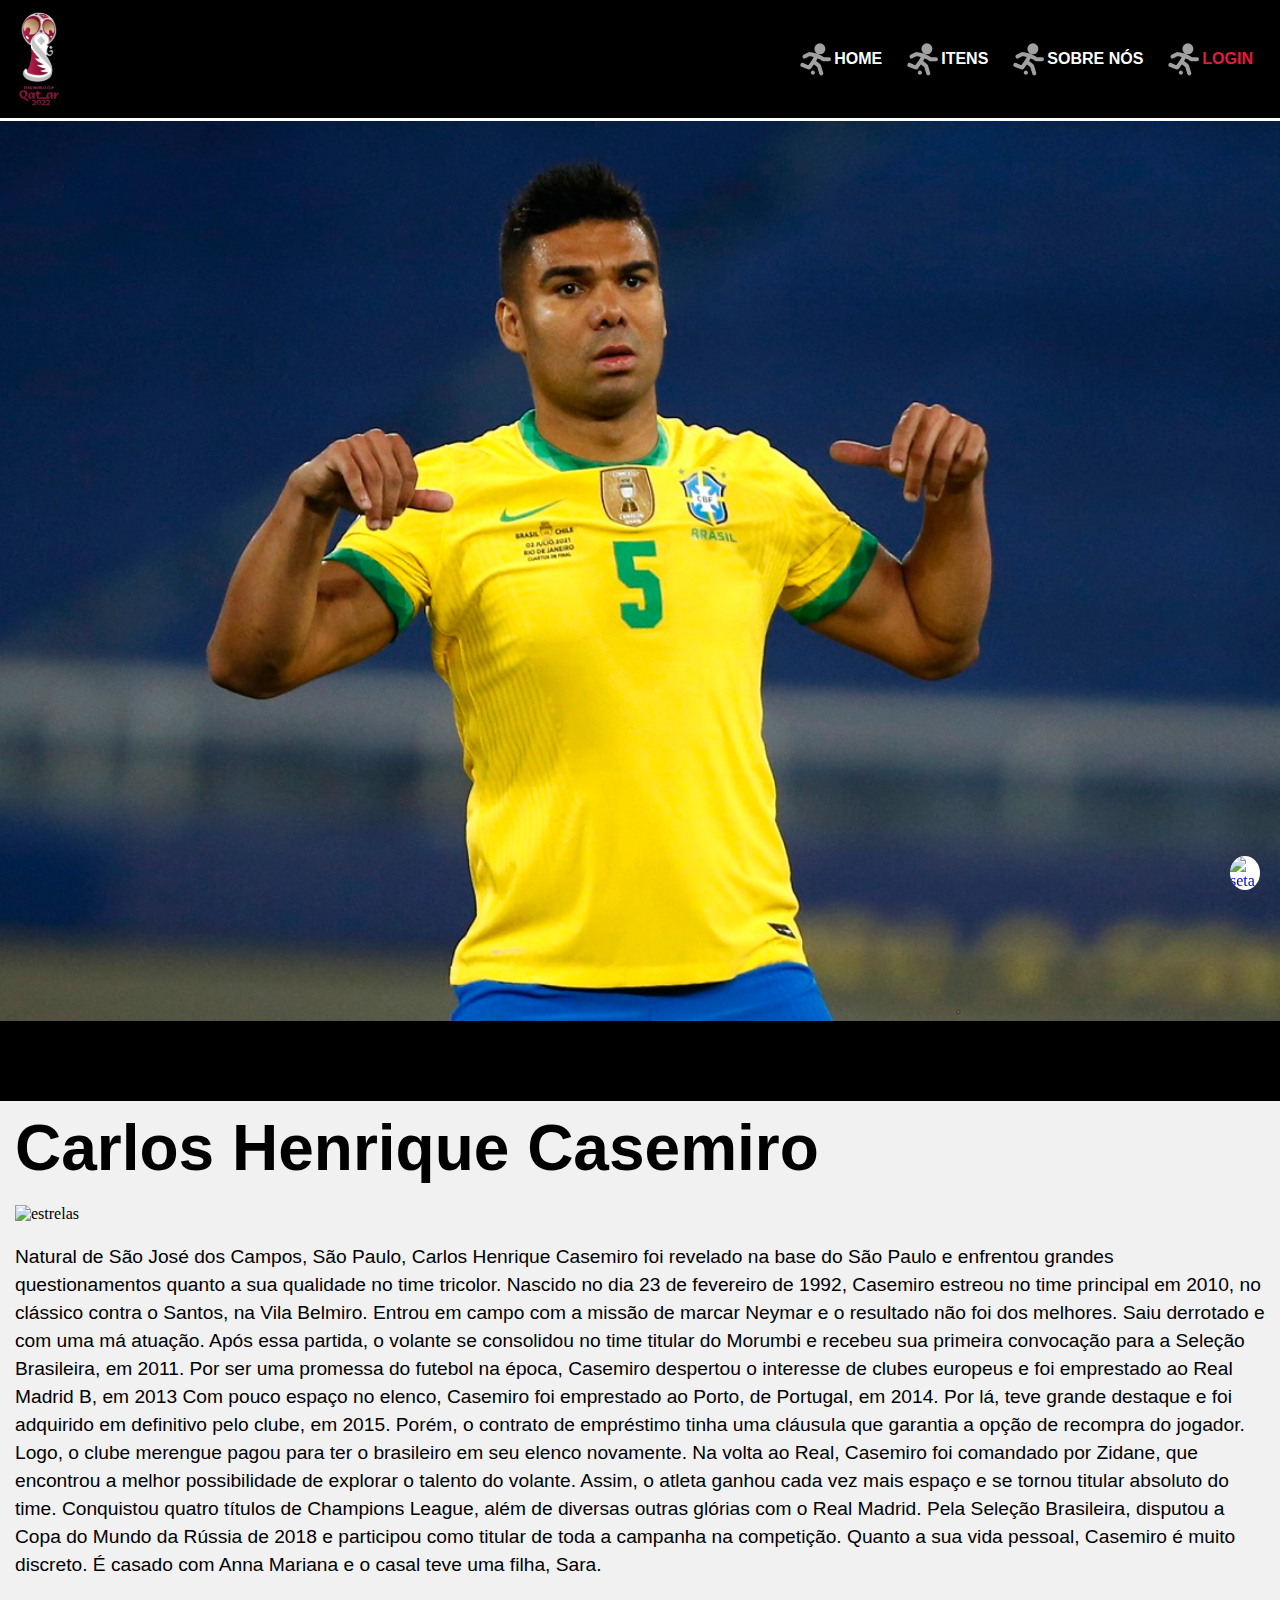
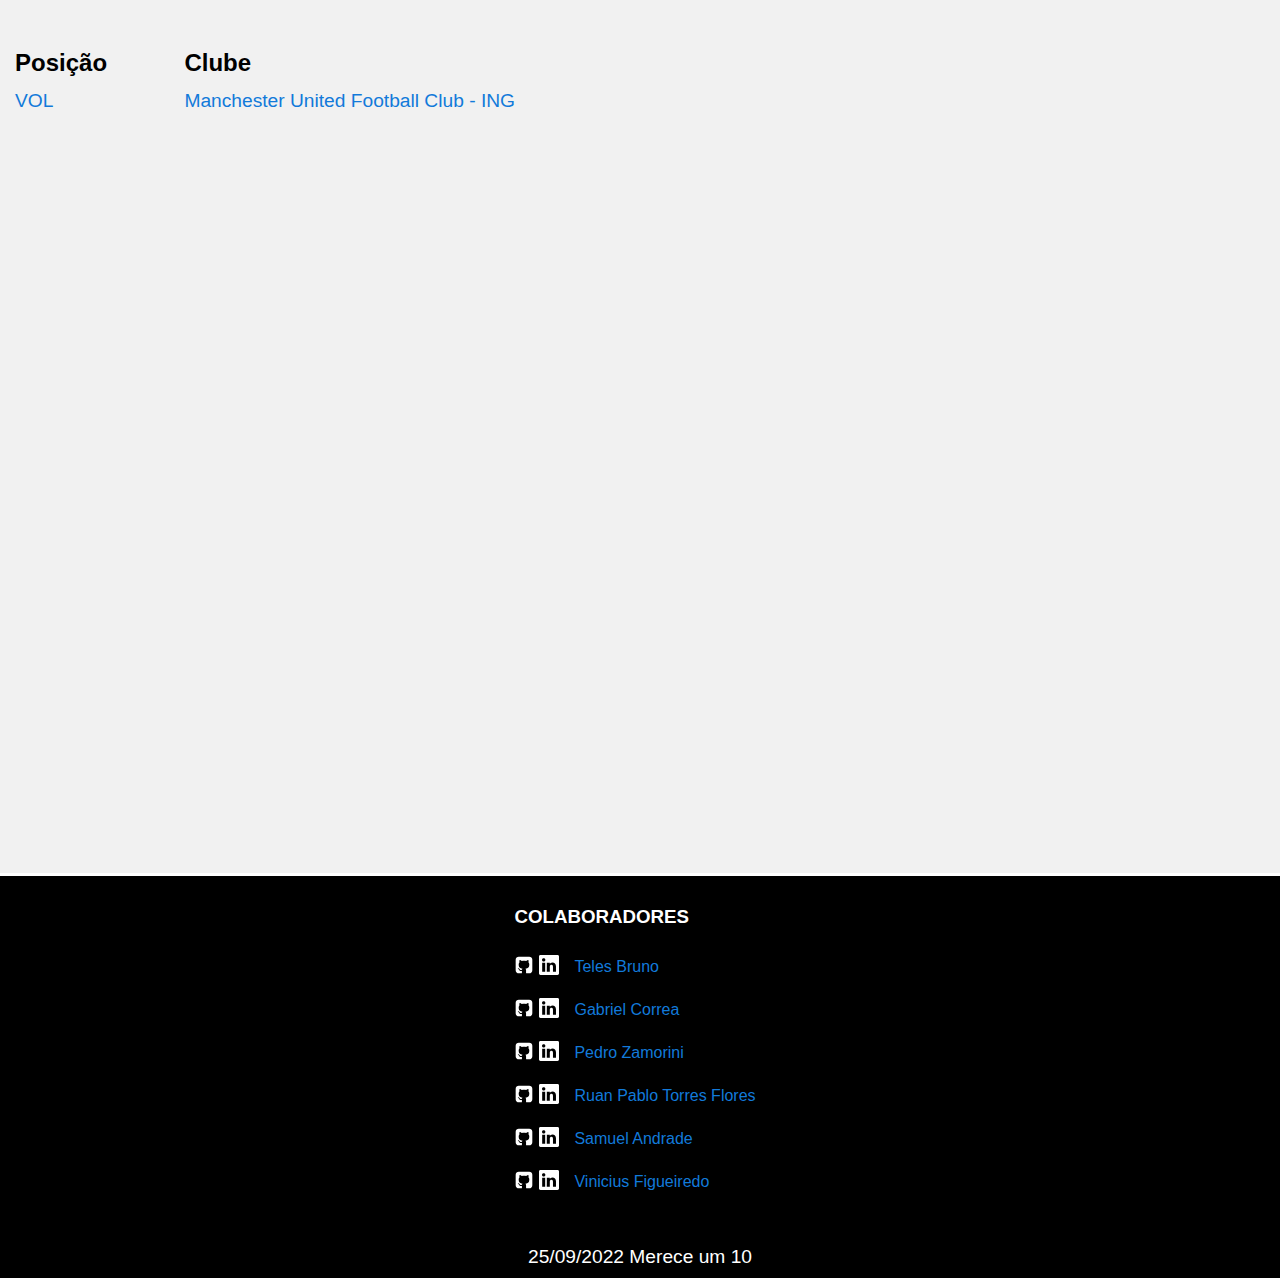
==== html/casemiro.html @ 1d480ed7 "commit casemiro" ====
<!DOCTYPE html>
<html lang="pt-br">
  <head>
    <meta charset="UTF-8" />
    <meta http-equiv="X-UA-Compatible" content="IE=edge" />
    <meta name="viewport" content="width=device-width, initial-scale=1.0" />
    <title>Casemiro</title>
    <link rel="stylesheet" href="../css/style.css" />
  </head>
  <body>
    <header class="header">
      <div class="container">
        <img src="../img/logo.svg" alt="Logo da copa 2022" />
        <nav class="header-nav">
          <img src="../img/menu.svg" class="menu-mobile" alt="menu mobile" />
          <ul class="header-nav-list">
            <li>
              <a href="../index.html" class="uppercase"
                ><img
                  src="../img/soccer-icon.svg"
                  alt="icone de um jogador"
                />Home</a
              >
            </li>
            <li>
              <a href="../index.html" class="uppercase"
                ><img
                  src="../img/soccer-icon.svg"
                  alt="icone de um jogador"
                />Itens</a
              >
            </li>
            <li>
              <a href="../index.html" class="uppercase"
                ><img
                  src="../img/soccer-icon.svg"
                  alt="icone de um jogador"
                />Sobre nós</a
              >
            </li>
            <li>
              <a href="../html/login.html" class="uppercase red"
                ><img
                  src="../img/soccer-icon.svg"
                  alt="icone de um jogador"
                />Login</a
              >
            </li>
          </ul>
        </nav>
      </div>
    </header>
    <div class="navegacao">
      <a href="#frame"><img src="../img/arrow.svg" alt="seta" /></a>
    </div>
    <section class="banner casemiro"></section>
    <div class="divisor"></div>
    <main>
      <div class="container jogadores">
        <h2 class="title">Carlos Henrique Casemiro</h2>
        <img class="stars" src="../img/stars.svg" alt="estrelas" />
        <p>
          Natural de São José dos Campos, São Paulo, Carlos Henrique Casemiro
          foi revelado na base do São Paulo e enfrentou grandes questionamentos
          quanto a sua qualidade no time tricolor. Nascido no dia 23 de
          fevereiro de 1992, Casemiro estreou no time principal em 2010, no
          clássico contra o Santos, na Vila Belmiro. Entrou em campo com a
          missão de marcar Neymar e o resultado não foi dos melhores. Saiu
          derrotado e com uma má atuação. Após essa partida, o volante se
          consolidou no time titular do Morumbi e recebeu sua primeira
          convocação para a Seleção Brasileira, em 2011. Por ser uma promessa do
          futebol na época, Casemiro despertou o interesse de clubes europeus e
          foi emprestado ao Real Madrid B, em 2013 Com pouco espaço no elenco,
          Casemiro foi emprestado ao Porto, de Portugal, em 2014. Por lá, teve
          grande destaque e foi adquirido em definitivo pelo clube, em 2015.
          Porém, o contrato de empréstimo tinha uma cláusula que garantia a
          opção de recompra do jogador. Logo, o clube merengue pagou para ter o
          brasileiro em seu elenco novamente. Na volta ao Real, Casemiro foi
          comandado por Zidane, que encontrou a melhor possibilidade de explorar
          o talento do volante. Assim, o atleta ganhou cada vez mais espaço e se
          tornou titular absoluto do time. Conquistou quatro títulos de
          Champions League, além de diversas outras glórias com o Real Madrid.
          Pela Seleção Brasileira, disputou a Copa do Mundo da Rússia de 2018 e
          participou como titular de toda a campanha na competição. Quanto a sua
          vida pessoal, Casemiro é muito discreto. É casado com Anna Mariana e o
          casal teve uma filha, Sara.
        </p>
        <article class="status">
          <div class="position">
            <h3>Posição</h3>
            <p><strong>VOL</strong></p>
          </div>
          <div class="club">
            <h3>Clube</h3>
            <p><strong>Manchester United Football Club - ING</strong></p>
          </div>
        </article>

        <div class="frame" id="frame">
          <iframe
            class="video"
            width="560"
            height="315"
            src="https://youtube.com/embed/NATZMAdu9oQ"
            title="YouTube video player"
            frameborder="0"
            allow="accelerometer; autoplay; clipboard-write; encrypted-media; gyroscope; picture-in-picture"
            allowfullscreen
          >
          </iframe>
        </div>
      </div>
    </main>
    <footer class="footer" id="footer">
      <div class="container footer-content">
        <div class="contribuitors">
          <h3 class="uppercase">Colaboradores</h3>
          <ul class="contribuitors-list">
            <li>
              <a href="https://github.com/Telessena" target="_blank"
                ><img src="../img/github.svg" alt="icone do gitub"
              /></a>
              <a
                href="https://www.linkedin.com/in/teles-bruno-9ab0511b6/"
                target="_blank"
                ><img src="../img/linkedi.svg" alt="icone do linkedin"
              /></a>
              <a href="#">Teles Bruno</a>
            </li>
            <li>
              <a href="https://github.com/Gabrielbrta" target="_blank"
                ><img src="../img/github.svg" alt="icone do gitub"
              /></a>
              <a href="https://www.linkedin.com/in/gabrielbrta/" target="_blank"
                ><img src="../img/linkedi.svg" alt="icone do linkedin"
              /></a>
              <a href="#">Gabriel Correa</a>
            </li>
            <li>
              <a href="https://github.com/pzamorini" target="_blank"
                ><img src="../img/github.svg" alt="icone do gitub"
              /></a>
              <a href="https://www.linkedin.com/in/pedro-zamorini/" target="_blank"
                ><img src="../img/linkedi.svg" alt="icone do linkedin"
              /></a>
              <a href="https://www.linkedin.com/in/pedro-zamorini/" target="_blank">Pedro Zamorini</a>
            </li>
            <li>
              <a href="#" target="_blank"
                ><img src="../img/github.svg" alt="icone do gitub"
              /></a>
              <a href="#" target="_blank"
                ><img src="../img/linkedi.svg" alt="icone do linkedin"
              /></a>
              <a href="#" target="_blank">Ruan Pablo Torres Flores</a>
            </li>
            <li>
              <a href="#" target="_blank"
                ><img src="../img/github.svg" alt="icone do gitub"
              /></a>
              <a href="#" target="_blank"
                ><img src="../img/linkedi.svg" alt="icone do linkedin"
              /></a>
              <a href="#" target="_blank">Samuel Andrade</a>
            </li>
            <li>
              <a href="https://github.com/vxncii" target="_blank"
                ><img src="../img/github.svg" alt="icone do gitub"
              /></a>
              <a
                href="https://www.linkedin.com/in/vinicius-figueiredo-711b6a229/"
                target="_blank"
                ><img src="../img/linkedi.svg" alt="icone do linkedin"
              /></a>
              <a
                href="https://www.instagram.com/figueiredoo.vini/"
                target="_blank"
                >Vinicius Figueiredo</a
              >
            </li>
          </ul>
        </div>
      </div>
      <p>25/09/2022 Merece um 10</p>
    </footer>
  </body>
</html>
---- css/style.css ----
@import './reset.css';
@import './default.css';
@import './header.css';
@import './banner.css';
@import './cards.css';
@import './footer.css';
@import './login.css';
@import './jogadores.css';
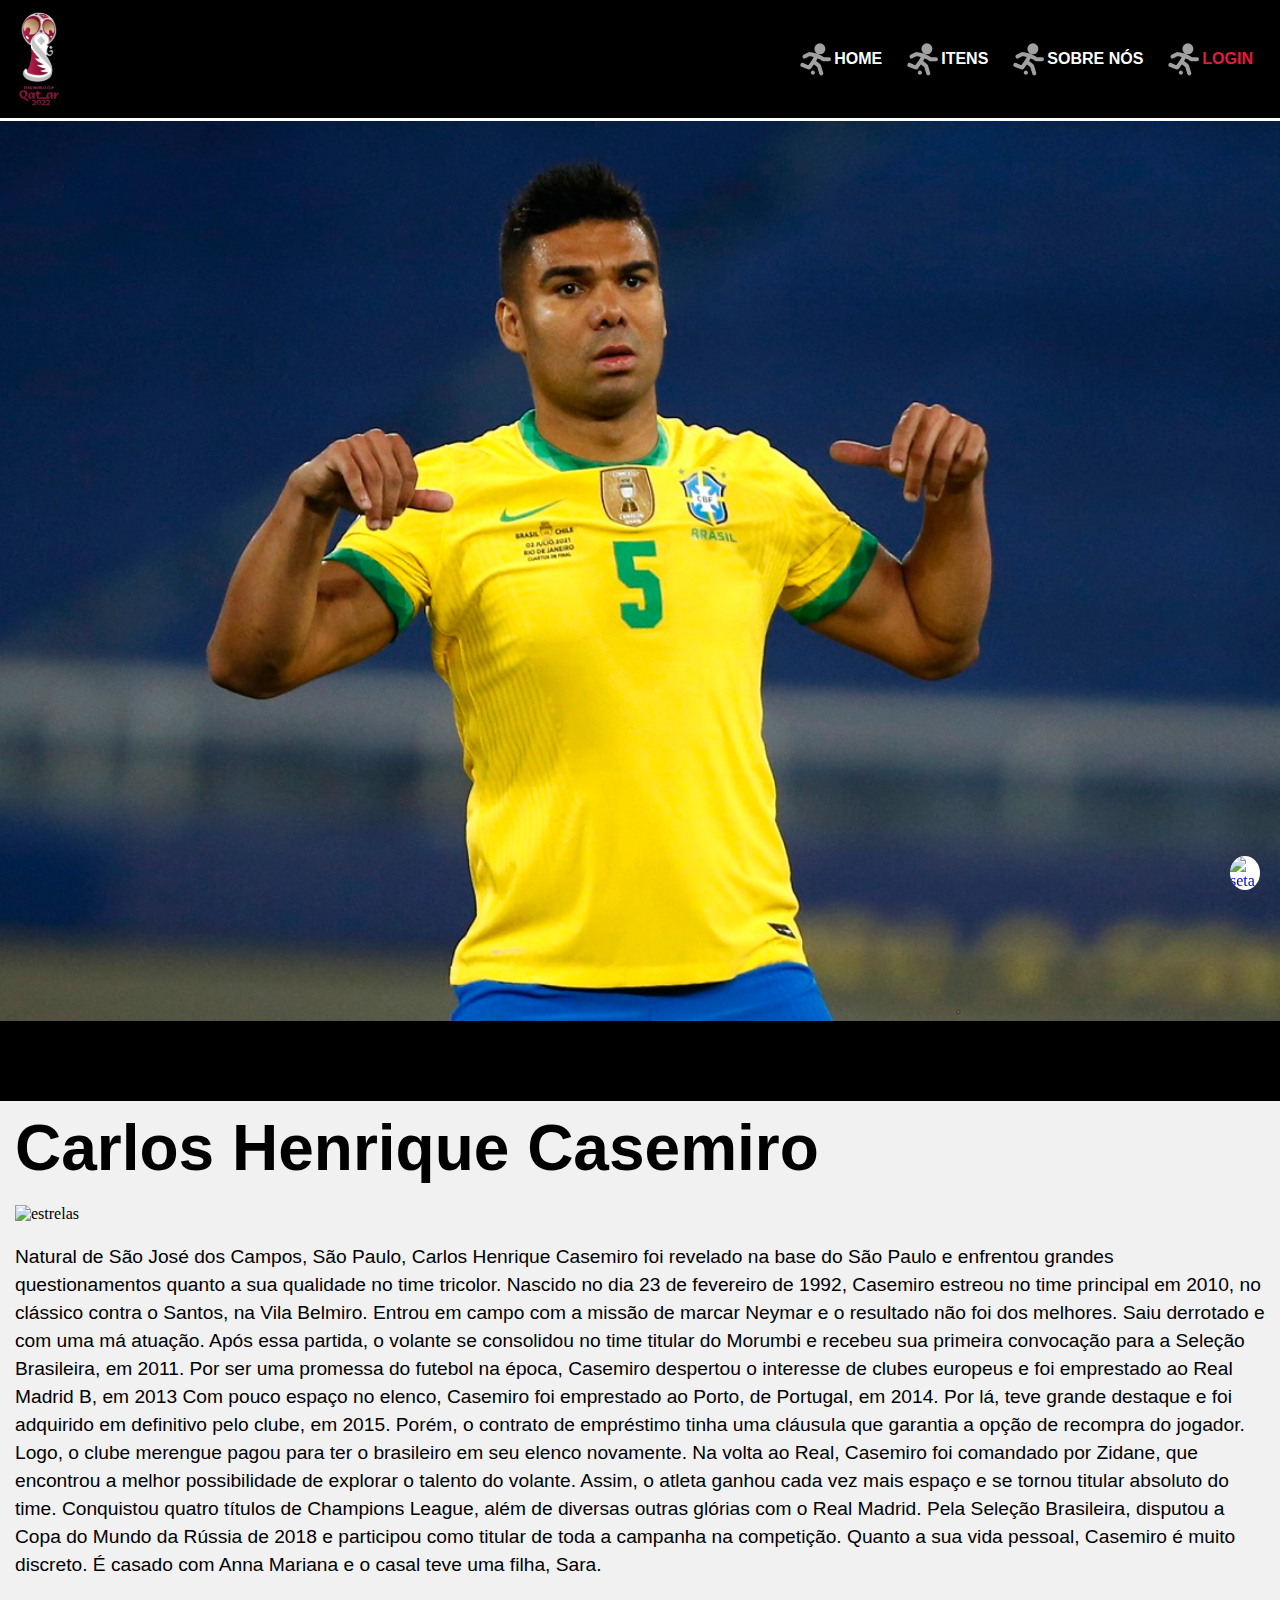
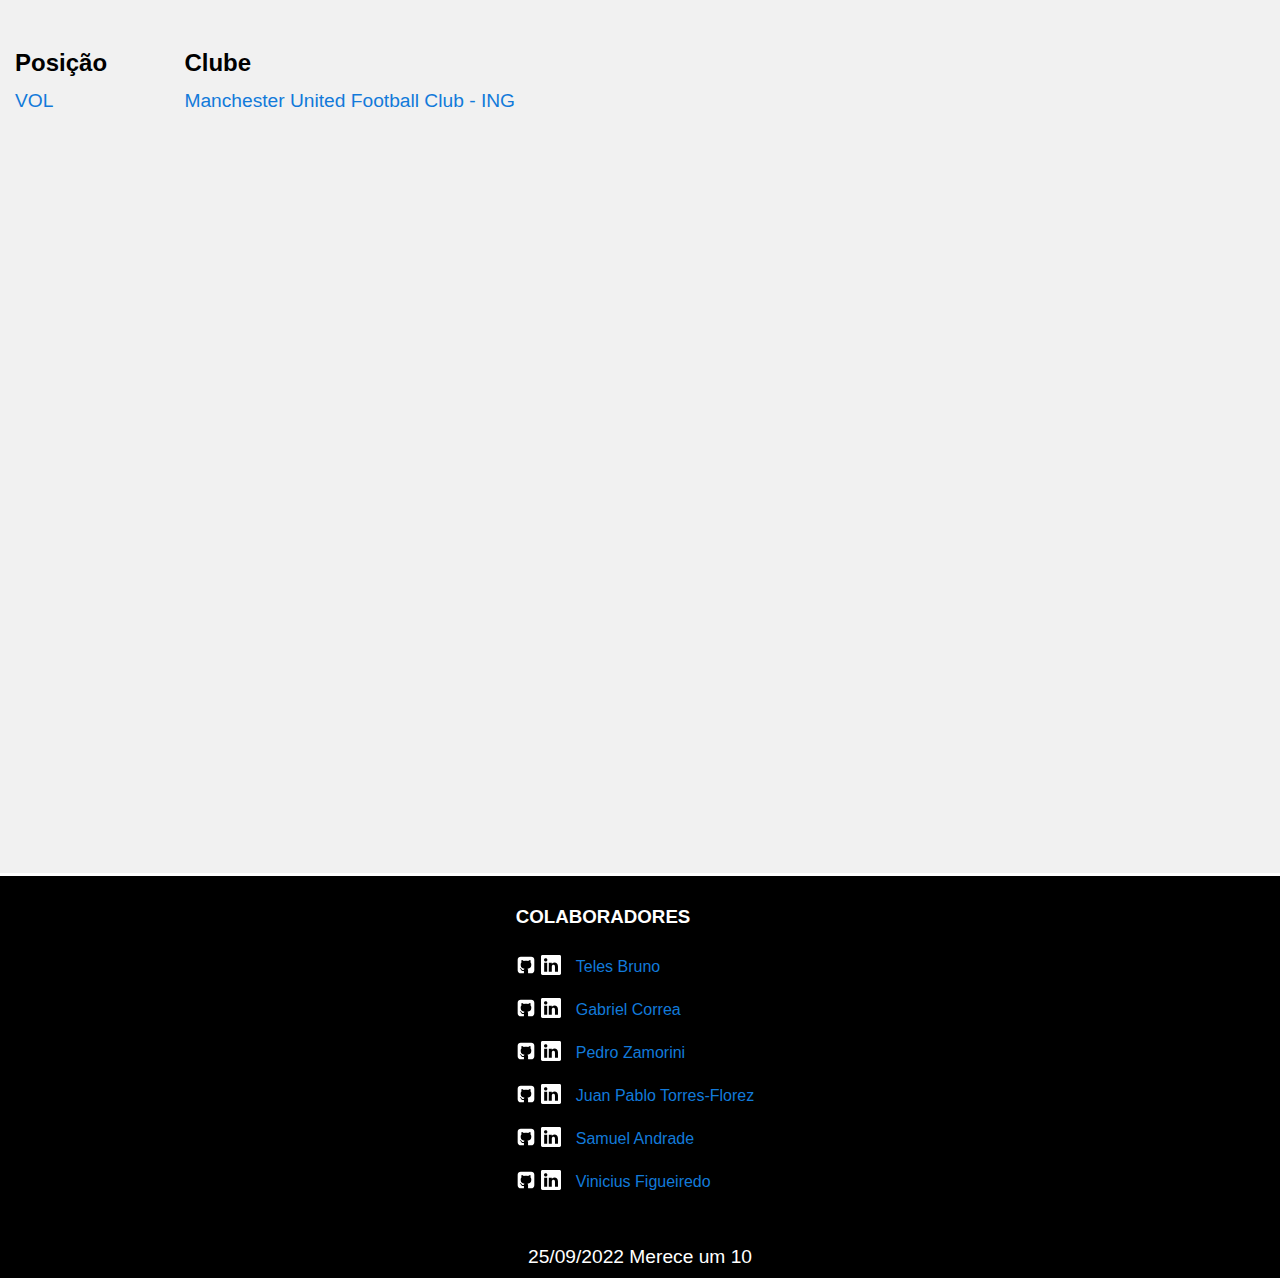
==== commit 50b7263b: "atualização linkedin e git" ====
--- a/html/casemiro.html
+++ b/html/casemiro.html
@@ -1,187 +1,144 @@
 <!DOCTYPE html>
 <html lang="pt-br">
-  <head>
-    <meta charset="UTF-8" />
-    <meta http-equiv="X-UA-Compatible" content="IE=edge" />
-    <meta name="viewport" content="width=device-width, initial-scale=1.0" />
-    <title>Casemiro</title>
-    <link rel="stylesheet" href="../css/style.css" />
-  </head>
-  <body>
-    <header class="header">
-      <div class="container">
-        <img src="../img/logo.svg" alt="Logo da copa 2022" />
-        <nav class="header-nav">
-          <img src="../img/menu.svg" class="menu-mobile" alt="menu mobile" />
-          <ul class="header-nav-list">
-            <li>
-              <a href="../index.html" class="uppercase"
-                ><img
-                  src="../img/soccer-icon.svg"
-                  alt="icone de um jogador"
-                />Home</a
-              >
-            </li>
-            <li>
-              <a href="../index.html" class="uppercase"
-                ><img
-                  src="../img/soccer-icon.svg"
-                  alt="icone de um jogador"
-                />Itens</a
-              >
-            </li>
-            <li>
-              <a href="../index.html" class="uppercase"
-                ><img
-                  src="../img/soccer-icon.svg"
-                  alt="icone de um jogador"
-                />Sobre nós</a
-              >
-            </li>
-            <li>
-              <a href="../html/login.html" class="uppercase red"
-                ><img
-                  src="../img/soccer-icon.svg"
-                  alt="icone de um jogador"
-                />Login</a
-              >
-            </li>
-          </ul>
-        </nav>
+
+<head>
+  <meta charset="UTF-8" />
+  <meta http-equiv="X-UA-Compatible" content="IE=edge" />
+  <meta name="viewport" content="width=device-width, initial-scale=1.0" />
+  <title>Casemiro</title>
+  <link rel="stylesheet" href="../css/style.css" />
+</head>
+
+<body>
+  <header class="header">
+    <div class="container">
+      <img src="../img/logo.svg" alt="Logo da copa 2022" />
+      <nav class="header-nav">
+        <img src="../img/menu.svg" class="menu-mobile" alt="menu mobile" />
+        <ul class="header-nav-list">
+          <li>
+            <a href="../index.html" class="uppercase"><img src="../img/soccer-icon.svg"
+                alt="icone de um jogador" />Home</a>
+          </li>
+          <li>
+            <a href="../index.html" class="uppercase"><img src="../img/soccer-icon.svg"
+                alt="icone de um jogador" />Itens</a>
+          </li>
+          <li>
+            <a href="../index.html" class="uppercase"><img src="../img/soccer-icon.svg"
+                alt="icone de um jogador" />Sobre nós</a>
+          </li>
+          <li>
+            <a href="../html/login.html" class="uppercase red"><img src="../img/soccer-icon.svg"
+                alt="icone de um jogador" />Login</a>
+          </li>
+        </ul>
+      </nav>
+    </div>
+  </header>
+  <div class="navegacao">
+    <a href="#frame"><img src="../img/arrow.svg" alt="seta" /></a>
+  </div>
+  <section class="banner casemiro"></section>
+  <div class="divisor"></div>
+  <main>
+    <div class="container jogadores">
+      <h2 class="title">Carlos Henrique Casemiro</h2>
+      <img class="stars" src="../img/stars.svg" alt="estrelas" />
+      <p>
+        Natural de São José dos Campos, São Paulo, Carlos Henrique Casemiro
+        foi revelado na base do São Paulo e enfrentou grandes questionamentos
+        quanto a sua qualidade no time tricolor. Nascido no dia 23 de
+        fevereiro de 1992, Casemiro estreou no time principal em 2010, no
+        clássico contra o Santos, na Vila Belmiro. Entrou em campo com a
+        missão de marcar Neymar e o resultado não foi dos melhores. Saiu
+        derrotado e com uma má atuação. Após essa partida, o volante se
+        consolidou no time titular do Morumbi e recebeu sua primeira
+        convocação para a Seleção Brasileira, em 2011. Por ser uma promessa do
+        futebol na época, Casemiro despertou o interesse de clubes europeus e
+        foi emprestado ao Real Madrid B, em 2013 Com pouco espaço no elenco,
+        Casemiro foi emprestado ao Porto, de Portugal, em 2014. Por lá, teve
+        grande destaque e foi adquirido em definitivo pelo clube, em 2015.
+        Porém, o contrato de empréstimo tinha uma cláusula que garantia a
+        opção de recompra do jogador. Logo, o clube merengue pagou para ter o
+        brasileiro em seu elenco novamente. Na volta ao Real, Casemiro foi
+        comandado por Zidane, que encontrou a melhor possibilidade de explorar
+        o talento do volante. Assim, o atleta ganhou cada vez mais espaço e se
+        tornou titular absoluto do time. Conquistou quatro títulos de
+        Champions League, além de diversas outras glórias com o Real Madrid.
+        Pela Seleção Brasileira, disputou a Copa do Mundo da Rússia de 2018 e
+        participou como titular de toda a campanha na competição. Quanto a sua
+        vida pessoal, Casemiro é muito discreto. É casado com Anna Mariana e o
+        casal teve uma filha, Sara.
+      </p>
+      <article class="status">
+        <div class="position">
+          <h3>Posição</h3>
+          <p><strong>VOL</strong></p>
+        </div>
+        <div class="club">
+          <h3>Clube</h3>
+          <p><strong>Manchester United Football Club - ING</strong></p>
+        </div>
+      </article>
+
+      <div class="frame" id="frame">
+        <iframe class="video" width="560" height="315" src="https://youtube.com/embed/NATZMAdu9oQ"
+          title="YouTube video player" frameborder="0"
+          allow="accelerometer; autoplay; clipboard-write; encrypted-media; gyroscope; picture-in-picture"
+          allowfullscreen>
+        </iframe>
       </div>
-    </header>
-    <div class="navegacao">
-      <a href="#frame"><img src="../img/arrow.svg" alt="seta" /></a>
     </div>
-    <section class="banner casemiro"></section>
-    <div class="divisor"></div>
-    <main>
-      <div class="container jogadores">
-        <h2 class="title">Carlos Henrique Casemiro</h2>
-        <img class="stars" src="../img/stars.svg" alt="estrelas" />
-        <p>
-          Natural de São José dos Campos, São Paulo, Carlos Henrique Casemiro
-          foi revelado na base do São Paulo e enfrentou grandes questionamentos
-          quanto a sua qualidade no time tricolor. Nascido no dia 23 de
-          fevereiro de 1992, Casemiro estreou no time principal em 2010, no
-          clássico contra o Santos, na Vila Belmiro. Entrou em campo com a
-          missão de marcar Neymar e o resultado não foi dos melhores. Saiu
-          derrotado e com uma má atuação. Após essa partida, o volante se
-          consolidou no time titular do Morumbi e recebeu sua primeira
-          convocação para a Seleção Brasileira, em 2011. Por ser uma promessa do
-          futebol na época, Casemiro despertou o interesse de clubes europeus e
-          foi emprestado ao Real Madrid B, em 2013 Com pouco espaço no elenco,
-          Casemiro foi emprestado ao Porto, de Portugal, em 2014. Por lá, teve
-          grande destaque e foi adquirido em definitivo pelo clube, em 2015.
-          Porém, o contrato de empréstimo tinha uma cláusula que garantia a
-          opção de recompra do jogador. Logo, o clube merengue pagou para ter o
-          brasileiro em seu elenco novamente. Na volta ao Real, Casemiro foi
-          comandado por Zidane, que encontrou a melhor possibilidade de explorar
-          o talento do volante. Assim, o atleta ganhou cada vez mais espaço e se
-          tornou titular absoluto do time. Conquistou quatro títulos de
-          Champions League, além de diversas outras glórias com o Real Madrid.
-          Pela Seleção Brasileira, disputou a Copa do Mundo da Rússia de 2018 e
-          participou como titular de toda a campanha na competição. Quanto a sua
-          vida pessoal, Casemiro é muito discreto. É casado com Anna Mariana e o
-          casal teve uma filha, Sara.
-        </p>
-        <article class="status">
-          <div class="position">
-            <h3>Posição</h3>
-            <p><strong>VOL</strong></p>
-          </div>
-          <div class="club">
-            <h3>Clube</h3>
-            <p><strong>Manchester United Football Club - ING</strong></p>
-          </div>
-        </article>
+  </main>
+  <footer class="footer" id="footer">
+    <div class="container footer-content">
+      <div class="contribuitors">
+        <h3 class="uppercase">Colaboradores</h3>
+        <ul class="contribuitors-list">
+          <li>
+            <a href="https://github.com/Telessena" target="_blank"><img src="../img/github.svg"
+                alt="icone do gitub" /></a>
+            <a href="https://www.linkedin.com/in/teles-bruno-9ab0511b6/" target="_blank"><img src="../img/linkedi.svg"
+                alt="icone do linkedin" /></a>
+            <a href="#">Teles Bruno</a>
+          </li>
+          <li>
+            <a href="https://github.com/Gabrielbrta" target="_blank"><img src="../img/github.svg"
+                alt="icone do gitub" /></a>
+            <a href="https://www.linkedin.com/in/gabrielbrta/" target="_blank"><img src="../img/linkedi.svg"
+                alt="icone do linkedin" /></a>
+            <a href="#">Gabriel Correa</a>
+          </li>
+          <li>
+            <a href="https://github.com/pzamorini" target="_blank"><img src="../img/github.svg"
+                alt="icone do gitub" /></a>
+            <a href="https://www.linkedin.com/in/pedro-zamorini/" target="_blank"><img src="../img/linkedi.svg"
+                alt="icone do linkedin" /></a>
+            <a href="https://www.linkedin.com/in/pedro-zamorini/" target="_blank">Pedro Zamorini</a>
+          </li>
+          <li>
+            <a href="https://github.com/JPTF" target="_blank"><img src="../img/github.svg" alt="icone do gitub"></a>
+            <a href="https://www.linkedin.com/in/juan-pablo-torres-florez-8a699b3b" target="_blank"><img
+                src="../img/linkedi.svg" alt="icone do linkedin"></a>
+            <a href="#">Juan Pablo Torres-Florez</a>
+          </li>
+          <li>
+            <a href="#" target="_blank"><img src="../img/github.svg" alt="icone do gitub" /></a>
+            <a href="#" target="_blank"><img src="../img/linkedi.svg" alt="icone do linkedin" /></a>
+            <a href="#" target="_blank">Samuel Andrade</a>
+          </li>
+          <li>
+            <a href="https://github.com/vxncii" target="_blank"><img src="../img/github.svg" alt="icone do gitub" /></a>
+            <a href="https://www.linkedin.com/in/vinicius-figueiredo-711b6a229/" target="_blank"><img
+                src="../img/linkedi.svg" alt="icone do linkedin" /></a>
+            <a href="https://www.instagram.com/figueiredoo.vini/" target="_blank">Vinicius Figueiredo</a>
+          </li>
+        </ul>
+      </div>
+    </div>
+    <p>25/09/2022 Merece um 10</p>
+  </footer>
+</body>
 
-        <div class="frame" id="frame">
-          <iframe
-            class="video"
-            width="560"
-            height="315"
-            src="https://youtube.com/embed/NATZMAdu9oQ"
-            title="YouTube video player"
-            frameborder="0"
-            allow="accelerometer; autoplay; clipboard-write; encrypted-media; gyroscope; picture-in-picture"
-            allowfullscreen
-          >
-          </iframe>
-        </div>
-      </div>
-    </main>
-    <footer class="footer" id="footer">
-      <div class="container footer-content">
-        <div class="contribuitors">
-          <h3 class="uppercase">Colaboradores</h3>
-          <ul class="contribuitors-list">
-            <li>
-              <a href="https://github.com/Telessena" target="_blank"
-                ><img src="../img/github.svg" alt="icone do gitub"
-              /></a>
-              <a
-                href="https://www.linkedin.com/in/teles-bruno-9ab0511b6/"
-                target="_blank"
-                ><img src="../img/linkedi.svg" alt="icone do linkedin"
-              /></a>
-              <a href="#">Teles Bruno</a>
-            </li>
-            <li>
-              <a href="https://github.com/Gabrielbrta" target="_blank"
-                ><img src="../img/github.svg" alt="icone do gitub"
-              /></a>
-              <a href="https://www.linkedin.com/in/gabrielbrta/" target="_blank"
-                ><img src="../img/linkedi.svg" alt="icone do linkedin"
-              /></a>
-              <a href="#">Gabriel Correa</a>
-            </li>
-            <li>
-              <a href="https://github.com/pzamorini" target="_blank"
-                ><img src="../img/github.svg" alt="icone do gitub"
-              /></a>
-              <a href="https://www.linkedin.com/in/pedro-zamorini/" target="_blank"
-                ><img src="../img/linkedi.svg" alt="icone do linkedin"
-              /></a>
-              <a href="https://www.linkedin.com/in/pedro-zamorini/" target="_blank">Pedro Zamorini</a>
-            </li>
-            <li>
-              <a href="#" target="_blank"
-                ><img src="../img/github.svg" alt="icone do gitub"
-              /></a>
-              <a href="#" target="_blank"
-                ><img src="../img/linkedi.svg" alt="icone do linkedin"
-              /></a>
-              <a href="#" target="_blank">Ruan Pablo Torres Flores</a>
-            </li>
-            <li>
-              <a href="#" target="_blank"
-                ><img src="../img/github.svg" alt="icone do gitub"
-              /></a>
-              <a href="#" target="_blank"
-                ><img src="../img/linkedi.svg" alt="icone do linkedin"
-              /></a>
-              <a href="#" target="_blank">Samuel Andrade</a>
-            </li>
-            <li>
-              <a href="https://github.com/vxncii" target="_blank"
-                ><img src="../img/github.svg" alt="icone do gitub"
-              /></a>
-              <a
-                href="https://www.linkedin.com/in/vinicius-figueiredo-711b6a229/"
-                target="_blank"
-                ><img src="../img/linkedi.svg" alt="icone do linkedin"
-              /></a>
-              <a
-                href="https://www.instagram.com/figueiredoo.vini/"
-                target="_blank"
-                >Vinicius Figueiredo</a
-              >
-            </li>
-          </ul>
-        </div>
-      </div>
-      <p>25/09/2022 Merece um 10</p>
-    </footer>
-  </body>
-</html>
+</html>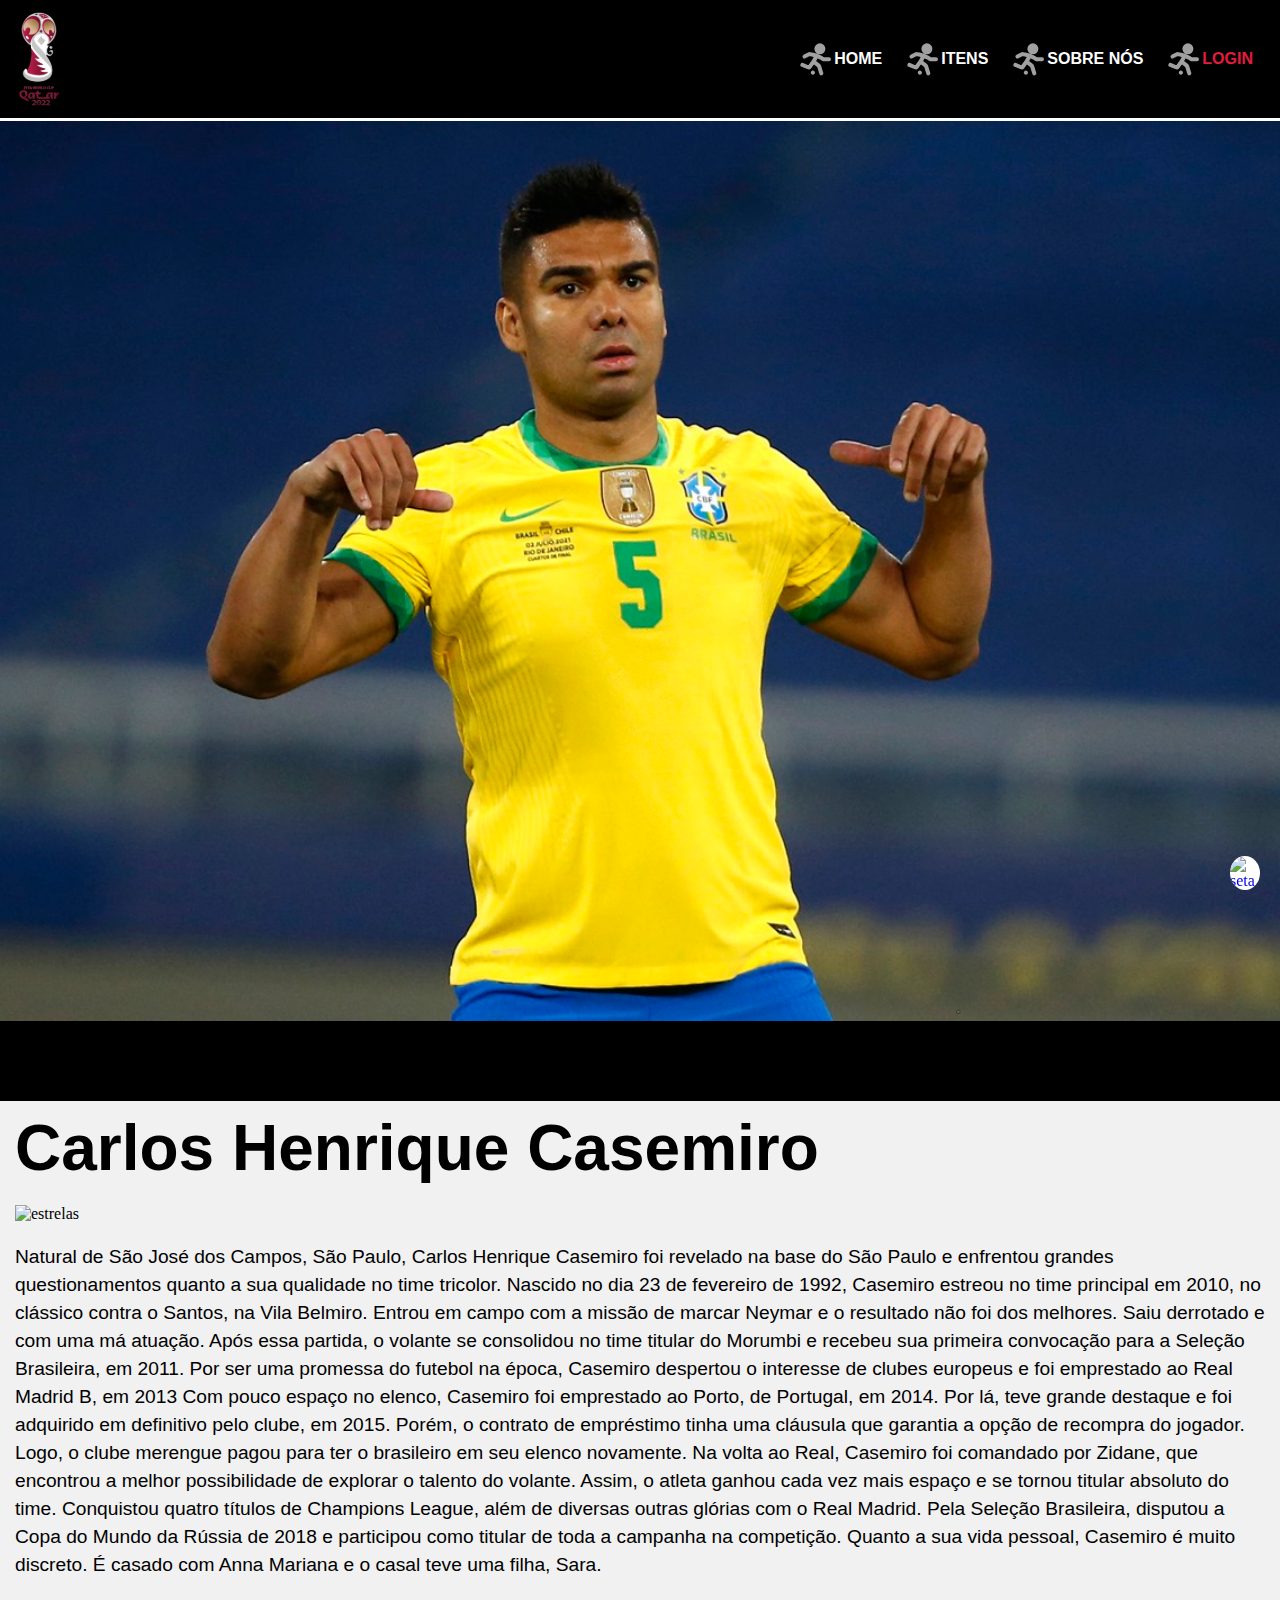
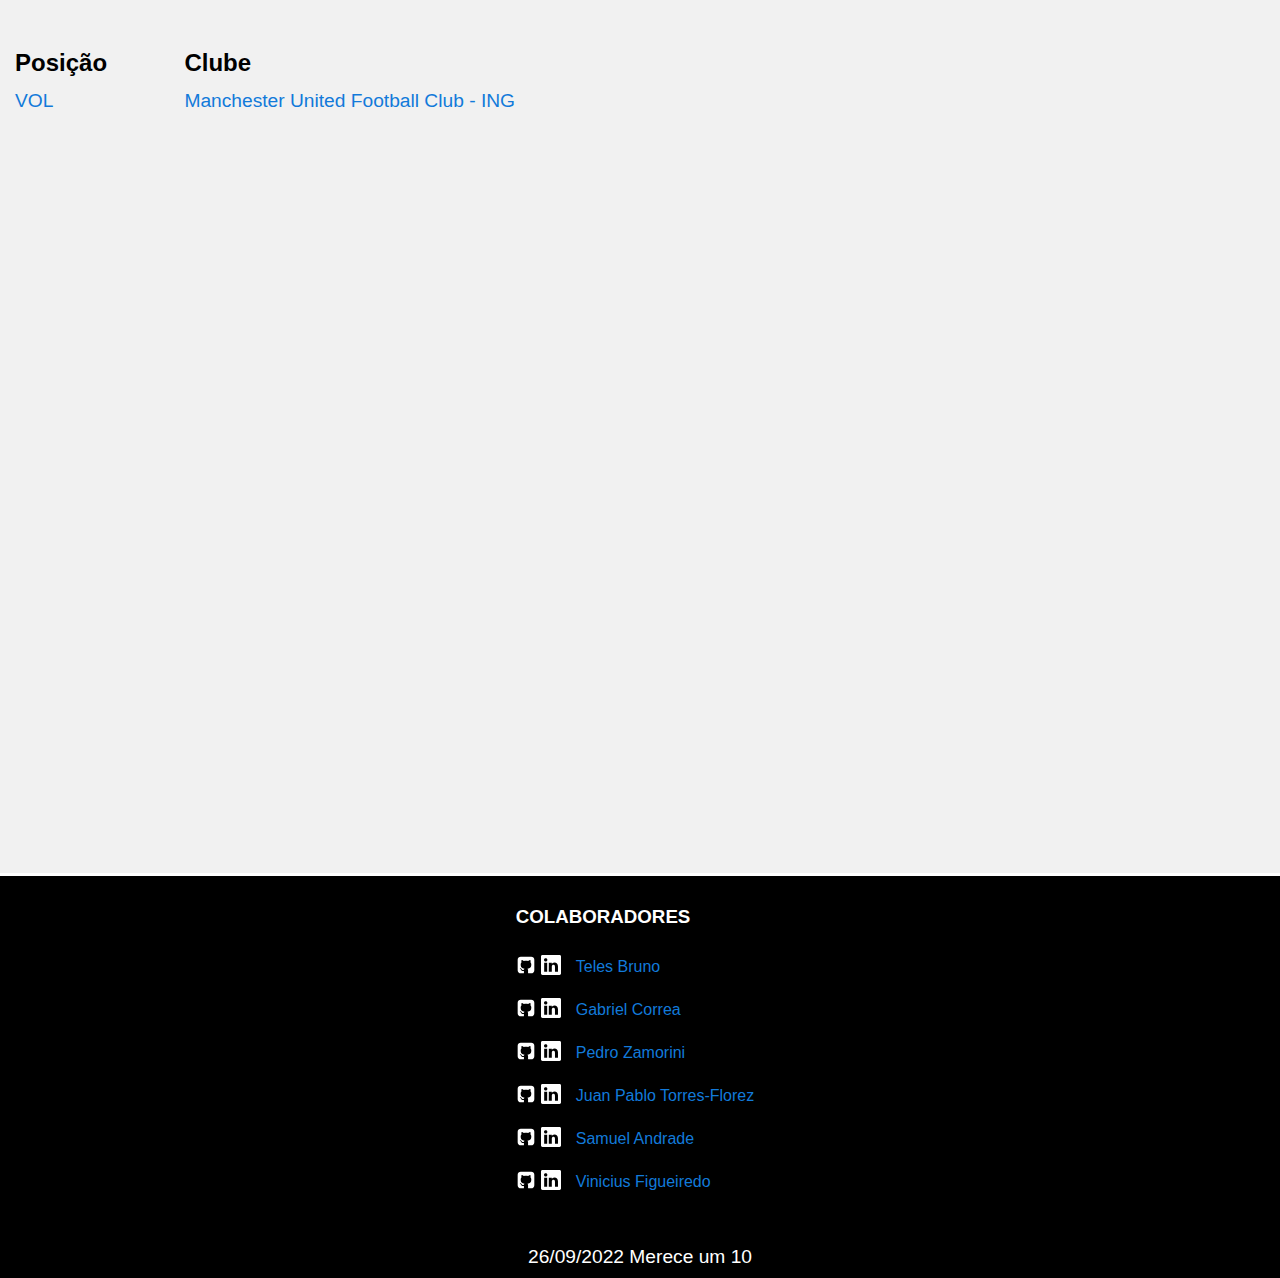
==== commit 9b219b45: "atualizando o footer" ====
--- a/html/casemiro.html
+++ b/html/casemiro.html
@@ -124,8 +124,8 @@
             <a href="#">Juan Pablo Torres-Florez</a>
           </li>
           <li>
-            <a href="#" target="_blank"><img src="../img/github.svg" alt="icone do gitub" /></a>
-            <a href="#" target="_blank"><img src="../img/linkedi.svg" alt="icone do linkedin" /></a>
+            <a href="https://github.com/Samuel-Andrade01" target="_blank"><img src="../img/github.svg" alt="icone do gitub" /></a>
+            <a href="https://www.linkedin.com/in/samuel-andrade-7a63101ba/" target="_blank"><img src="../img/linkedi.svg" alt="icone do linkedin" /></a>
             <a href="#" target="_blank">Samuel Andrade</a>
           </li>
           <li>
@@ -137,7 +137,7 @@
         </ul>
       </div>
     </div>
-    <p>25/09/2022 Merece um 10</p>
+    <p>26/09/2022 Merece um 10</p>
   </footer>
 </body>
 
